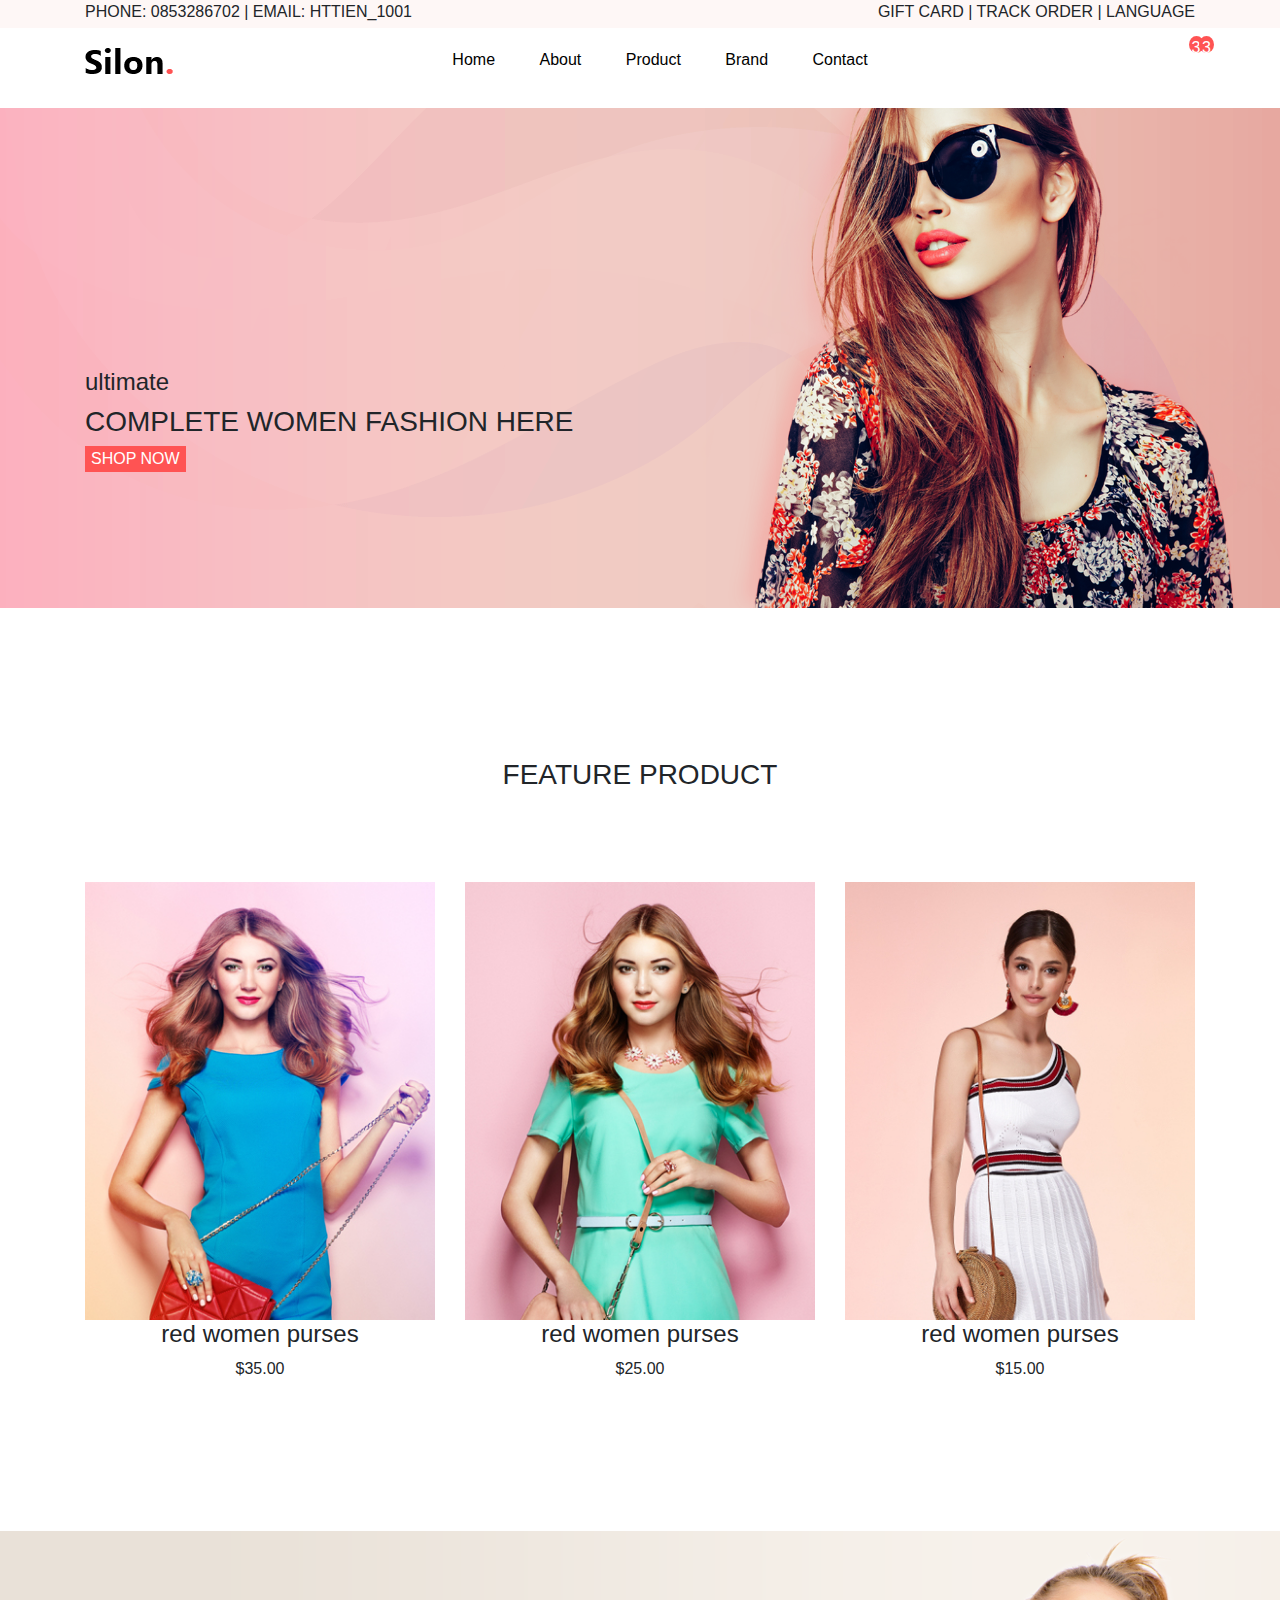
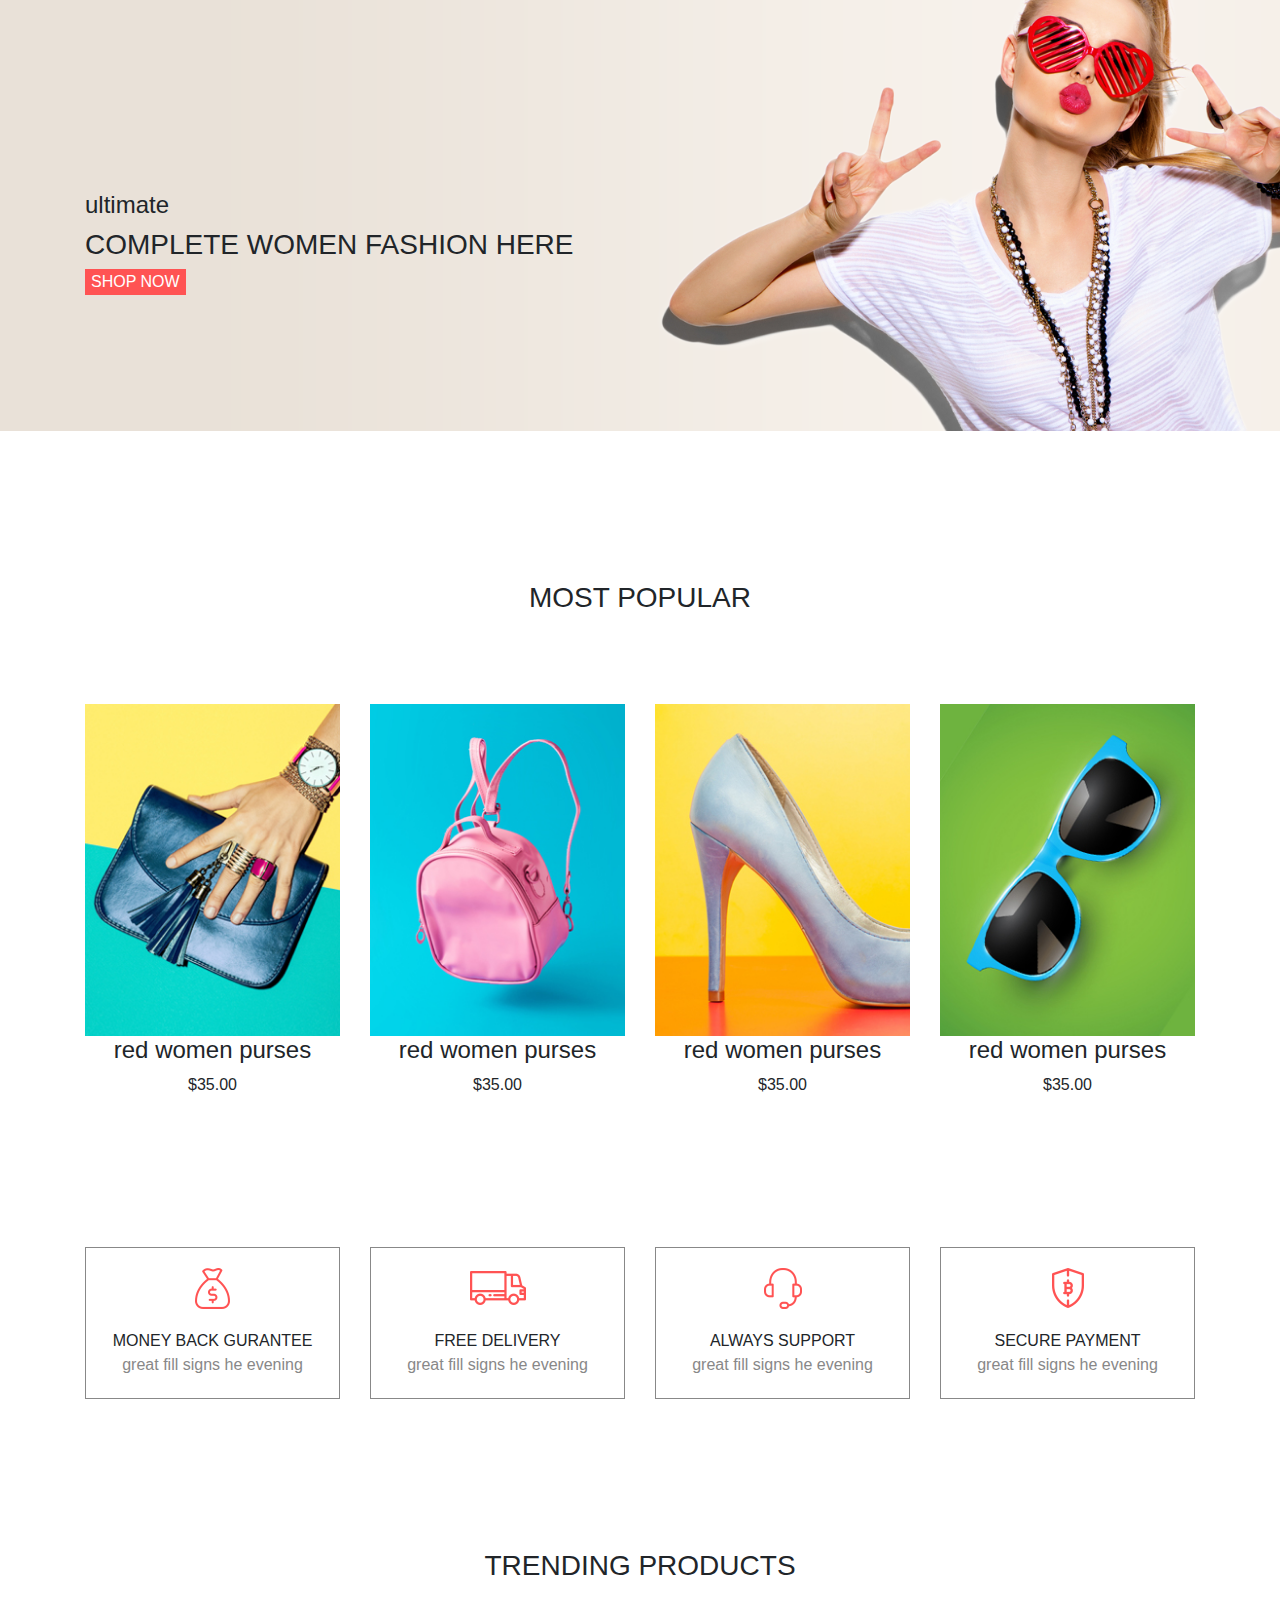
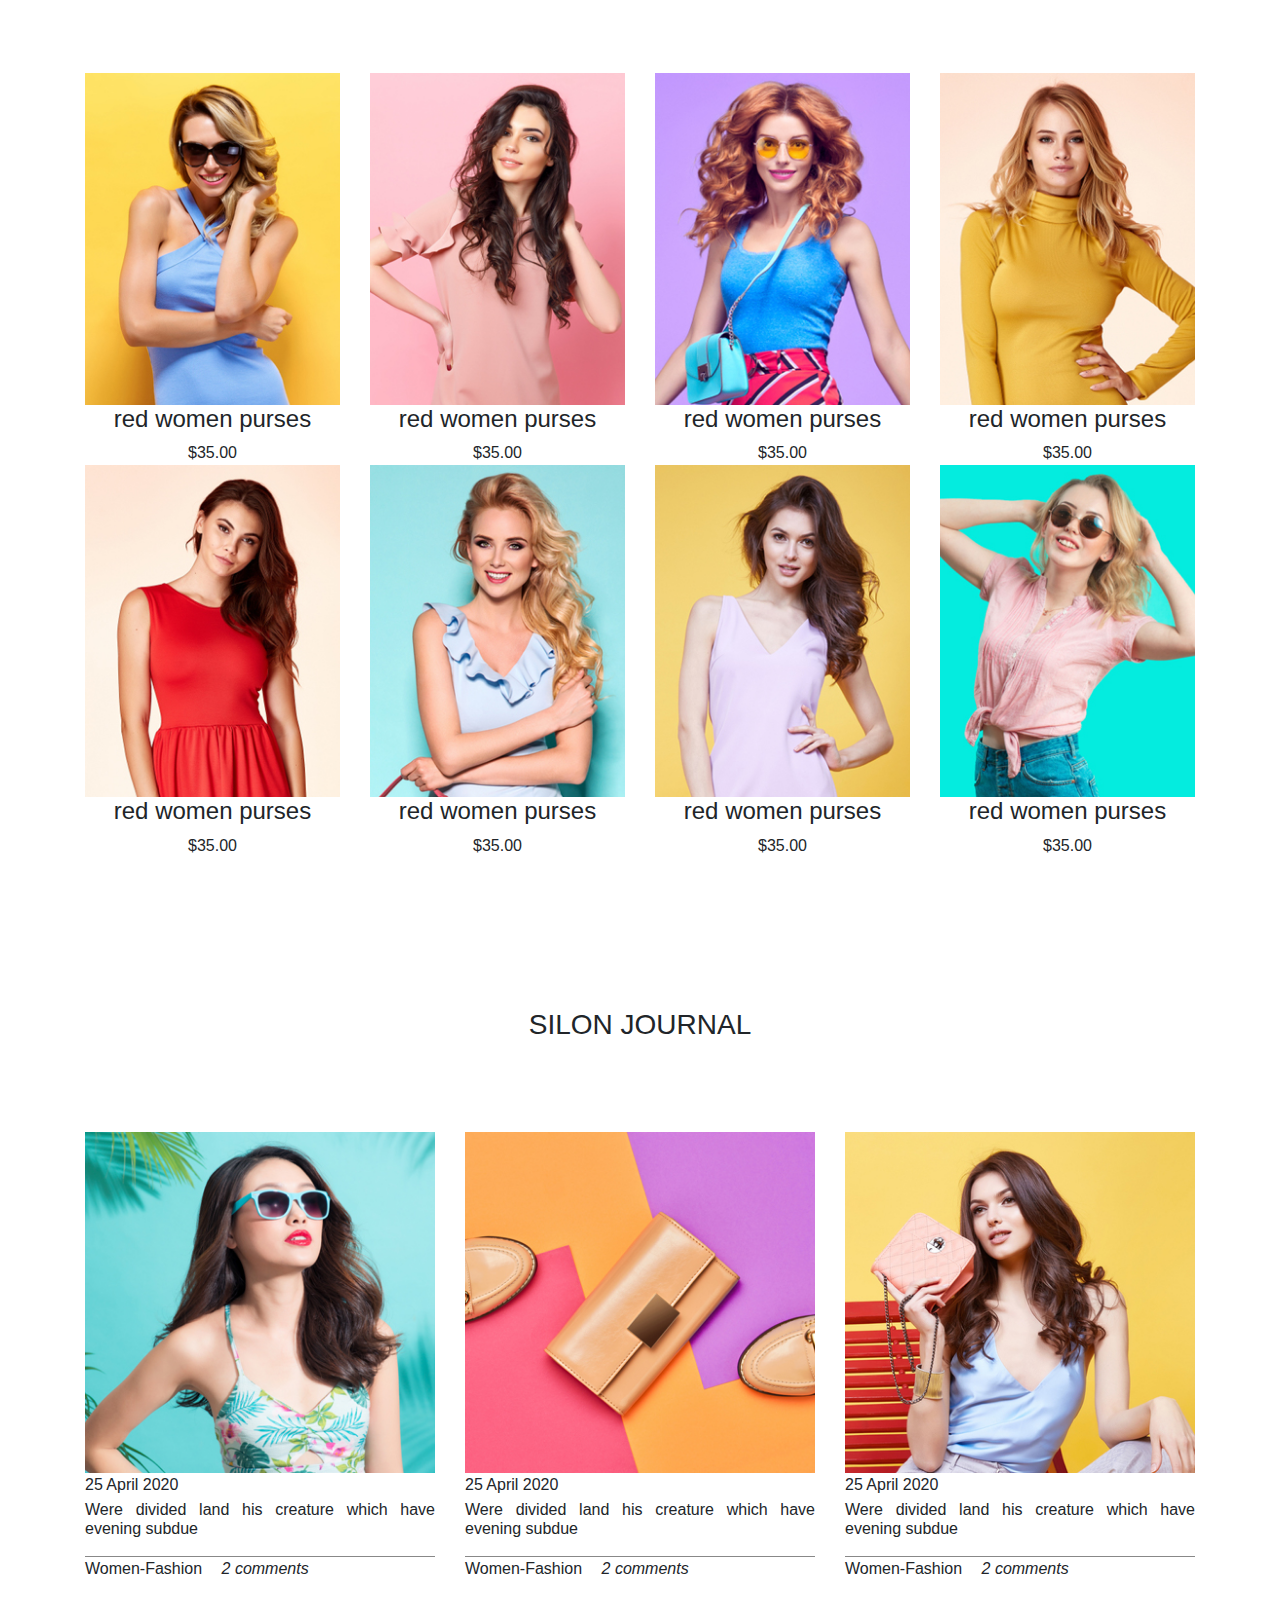
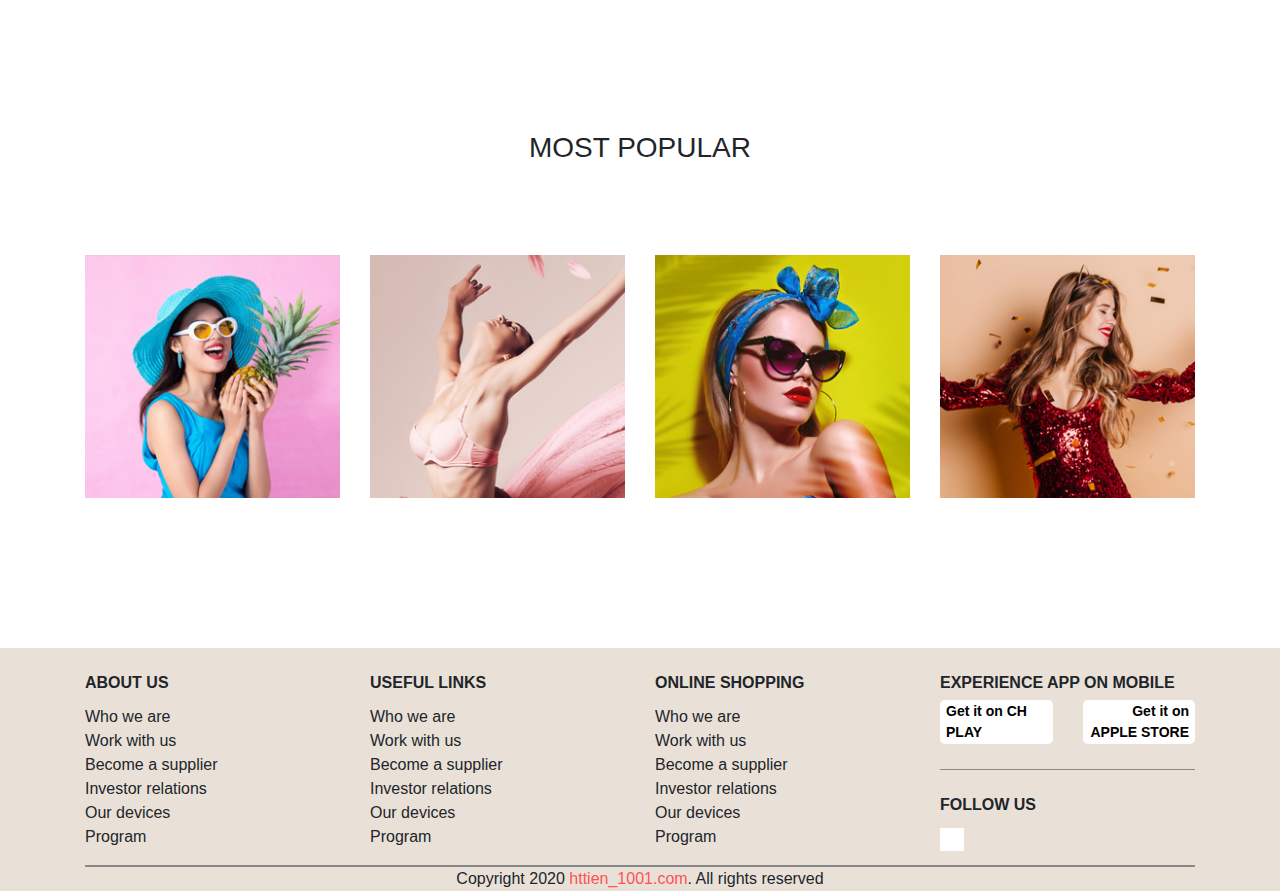
==== test.html @ 5a992fa8 "upload tạm, vì không còn thời gian css thêm" ====
<!doctype html>
<html lang="en">
<head>
<meta charset="utf-8">
<meta name="viewport" content="width=device-width, initial-scale=1, shrink-to-fit=no">
<link rel="stylesheet" href="https://maxcdn.bootstrapcdn.com/bootstrap/4.0.0/css/bootstrap.min.css" integrity="sha384-Gn5384xqQ1aoWXA+058RXPxPg6fy4IWvTNh0E263XmFcJlSAwiGgFAW/dAiS6JXm" crossorigin="anonymous">
<title>web-brief</title>

<link rel="stylesheet" href="../themify-icons/themify-icons.css">
<link rel="stylesheet" href="css/custom.css">
</head>
<body>
    <div class="header">
        <div class="container ">
            <div class="row">
                <div class="col-md-6 ">
                    <div class="">
                        <span>
                            Phone: 0853286702 </span>|
                            <span>
                            Email: httien_1001
                        </span>
                    </div>
                </div>
                <div class="col-md-6">
                    <div class="text-right">
                        <span> GIFT Card </span>|
                        <span>Track order |</span>
                        <Span onclick="lang()" id="change_lang">LANGuage <span class="ti-angle-down" id="change_lang">
                            <div class="d-block sub-lang">
                                <ul class="hidden">
                                    <li>Tiếng Việt</li>
                                    <li>English</li>
                                </ul>
                            </div>
                        </span>
                        </Span>
                    </div>
                </div>
            </div>
        </div>
    </div>
    <!-- header-ok -->
    <div class="header-nav">
        <div class="container">
            <div class="row">
                <div class="col-md-3">
                    <div class="cus-header-nav-logo">
                        <a href="">
                            <img src="images/thembs4_03.png" alt="">
                        </a>
                    </div>
                </div>
                <div class="col-md-6">
                    <div class="cus-nav text-center">
                        <ul class="">
                            <li><a href="">Home</a></li>
                            <li><a href="">About</a></li>
                            <li><a href="">Product</a></li>
                            <li><a href="">Brand</a></li>
                            <li><a href="">Contact</a></li>
                        </ul>
                    </div>
                </div>
                <div class="col-md-3">
                    <div class="icon text-right">
                        <a href="" class="ti-search"></a>
                        <a href="" class="ti-shopping-cart">
                         <span class="icon-number">3</span>
                        </a>
                        <a href="" class="ti-heart">
                         <span class="icon-number">3</span>
                        </a>
                     </div>
                </div>
            </div>
        </div>
    </div>
    <!-- header-nav-ok -->
    <div class="first-banner">
        <div class="container">
            <div class="row">
                <div class="col-md-6">
                    <div class="text-left cus-first-banner">
                        <div class="cus-first-banner-text">
                            <h4 class="text-left">ultimate</h4>
                            <h3 class="">Complete Women Fashion Here</h3>
                            <button class="cus-btn">SHOP NOW</button>    
                        </div>
                    </div>
                </div>
                <div class="col-md-6">
                    <div class="banner-photo ">
                        <img src="images/ban-1.png" alt=""  class="cus-banner-photo">
                    </div>
                </div>
            </div>
        </div>
    </div>
    <!-- first-banner-tạm-ok -->
    <div class="first-product">
        <div class="container">
            <div class="product-title text-center">
                    <h3>Feature Product</h3>
            </div>
            <div class="product-item-container">
                <div class="row">
                    <div class="col-md-4">
                        <div class="demo-fly">
                            <img src="images/featured_product/1.jpg" alt="" class="img-fluid">
                            <div class="fly">
                                <div class="fly-text">
                                    <span class=""> <i class="far fa-eye rounded-circle"></i></span>
                                    <span class=""><i class="far fa-heart rounded-circle"></i></span>
                                    <span class="">  <i class="fas fa-shopping-cart rounded-circle"></i></span>
                                </div>
                            </div>
                        </div>
                        <div class="item-text">
                            <div class="text-center">
                                <h4 class="">red women purses</h4>
                                <div class="product-star"> 
                                    <div class="text-center">
                                     <i class="fas fa-star"></i>
                                     <i class="fas fa-star"></i>
                                     <i class="fas fa-star"></i>
                                     <i class="fas fa-star"></i>
                                     <i class="fas fa-star"></i>
                                    </div>
                                 </div>
                                 <div class="product-price" id="price_01">$35.00</div>
                            </div>
                        </div>
                    </div>
                    <!-- product-item -->
                    <div class="col-md-4">
                        <div class="demo-fly">
                            <img src="images/featured_product/2.jpg" alt="" class="img-fluid">
                            <div class="fly">
                                <div class="fly-text">
                                    <span class=""> <i class="far fa-eye rounded-circle"></i></span>
                                    <span class=""><i class="far fa-heart rounded-circle"></i></span>
                                    <span class="">  <i class="fas fa-shopping-cart rounded-circle"></i></span>
                                </div>
                            </div>
                        </div>
                        <div class="item-text">
                            <div class="text-center">
                                <h4 class="">red women purses</h4>
                                <div class="product-star"> 
                                    <div class="text-center">
                                     <i class="fas fa-star"></i>
                                     <i class="fas fa-star"></i>
                                     <i class="fas fa-star"></i>
                                     <i class="fas fa-star"></i>
                                     <i class="fas fa-star"></i>
                                    </div>
                                 </div>
                                 <div class="product-price" id="price_01">$25.00</div>
                            </div>
                        </div>
                    </div>
                    <!-- product-item -->
                    <div class="col-md-4">
                        <div class="demo-fly">
                            <img src="images/featured_product/3.jpg" alt="" class="img-fluid">
                            <div class="fly">
                                <div class="fly-text">
                                    <span class=""> <i class="far fa-eye rounded-circle"></i></span>
                                    <span class=""><i class="far fa-heart rounded-circle"></i></span>
                                    <span class="">  <i class="fas fa-shopping-cart rounded-circle"></i></span>
                                </div>
                            </div>
                        </div>
                        <div class="item-text">
                            <div class="text-center">
                                <h4 class="">red women purses</h4>
                                <div class="product-star"> 
                                    <div class="text-center">
                                     <i class="fas fa-star"></i>
                                     <i class="fas fa-star"></i>
                                     <i class="fas fa-star"></i>
                                     <i class="fas fa-star"></i>
                                     <i class="fas fa-star"></i>
                                    </div>
                                 </div>
                                 <div class="product-price" id="price_01">$15.00</div>
                            </div>
                        </div>
                    </div>
                    <!-- product-item -->
                    
                    
                                      
                </div>
            </div>
        </div>
    </div>
    <!-- first-product-ok -->
    <div class="second-banner">
        <div class="container">
            <div class="row">
                <div class="col-md-6">
                    <div class="text-left cus-first-banner">
                        <div class="cus-first-banner-text">
                            <h4 class="text-left">ultimate</h4>
                            <h3 class="">Complete Women Fashion Here</h3>
                            <button class="cus-btn">SHOP NOW</button>    
                        </div>
                    </div>
                </div>
                <div class="col-md-6">
                    <div class="banner-photo ">
                        <img src="images/ban-2.png" alt=""  class="cus-banner-photo">
                    </div>
                </div>
            </div>
        </div>
    </div>
    <!-- second-banner-tạm-ok -->
    <div class="second-product">
        <div class="container">
            <div class="product-title text-center">
                <h3>Most popular</h3>
            </div>
            <div class="product-item-container">
                <div class="row ">
                    <div class="col-md-3">
                        <img src="images/featured_product/4.jpg" alt="" class="img-fluid">
                        <div class="text-center">
                            <h4>red women purses</h4>
                            <div class="product-star"> 
                               <div class="text-center">
                                <i class="fas fa-star"></i>
                                <i class="fas fa-star"></i>
                                <i class="fas fa-star"></i>
                                <i class="fas fa-star"></i>
                                <i class="fas fa-star"></i>
                               </div>
                            </div>
                            <div class="product-price" id="price_01">$35.00</div>
                        </div>
                    </div>
                    <!-- product-item --> 
                    <div class="col-md-3">
                        <img src="images/featured_product/5.jpg" alt="" class="img-fluid">
                        <div class="text-center">
                            <h4>red women purses</h4>
                            <div class="product-star"> 
                               <div class="text-center">
                                <i class="fas fa-star"></i>
                                <i class="fas fa-star"></i>
                                <i class="fas fa-star"></i>
                                <i class="fas fa-star"></i>
                                <i class="fas fa-star"></i>
                               </div>
                            </div>
                            <div class="product-price" id="price_01">$35.00</div>
                        </div>
                    </div>
                    <!-- product-item --> 
                    <div class="col-md-3">
                        <img src="images/featured_product/6.jpg" alt="" class="img-fluid">
                        <div class="text-center">
                            <h4>red women purses</h4>
                            <div class="product-star"> 
                               <div class="text-center">
                                <i class="fas fa-star"></i>
                                <i class="fas fa-star"></i>
                                <i class="fas fa-star"></i>
                                <i class="fas fa-star"></i>
                                <i class="fas fa-star"></i>
                               </div>
                            </div>
                            <div class="product-price" id="price_01">$35.00</div>
                        </div>
                    </div>
                    <!-- product-item --> 
                    <div class="col-md-3">
                        <img src="images/featured_product/7.jpg" alt="" class="img-fluid">
                        <div class="text-center">
                            <h4>red women purses</h4>
                            <div class="product-star"> 
                               <div class="text-center">
                                <i class="fas fa-star"></i>
                                <i class="fas fa-star"></i>
                                <i class="fas fa-star"></i>
                                <i class="fas fa-star"></i>
                                <i class="fas fa-star"></i>
                               </div>
                            </div>
                            <div class="product-price" id="price_01">$35.00</div>
                        </div>
                    </div>
                    <!-- product-item --> 
                </div>
            </div>
        </div>    
    </div>
    <!-- second-product-ok -->
    <!-- chỗ này có hai dấu chấm -->
    <div class="product-icon">
        <div class="container">
            <div class="row">
                <div class="col-xs-12 col-sm-6 col-md-3">
                    <div class="product-icon-item  ">
                        <div class="product-icon-item-photo text-center">
                            <img src="images/icons/1.png" alt="" >
                        </div>
                        <div class="product-icon-item-text text-center">
                            <span>Money back gurantee</span>
                            <p>great fill signs he evening</p>
                        </div>
                    </div>
                </div>
                <!-- -item -->
                <div class="col-xs-12 col-sm-6 col-md-3">
                    <div class="product-icon-item  ">
                        <div class="product-icon-item-photo text-center">
                            <img src="images/icons/2.png" alt="" >
                        </div>
                        <div class="product-icon-item-text text-center">
                            <span>Free delivery</span>
                            <p>great fill signs he evening</p>
                        </div>
                    </div>
                </div>
                <!-- -item -->
                <div class="col-xs-12 col-sm-6 col-md-3">
                    <div class="product-icon-item  ">
                        <div class="product-icon-item-photo text-center">
                            <img src="images/icons/3.png" alt="" >
                        </div>
                        <div class="product-icon-item-text text-center">
                            <span>Always support</span>
                            <p>great fill signs he evening</p>
                        </div>
                    </div>
                </div>
                <!-- -item -->
                <div class="col-xs-12 col-sm-6 col-md-3">
                    <div class="product-icon-item  ">
                        <div class="product-icon-item-photo text-center">
                            <img src="images/icons/4.png" alt="" >
                        </div>
                        <div class="product-icon-item-text text-center">
                            <span>Secure payment</span>
                            <p>great fill signs he evening</p>
                        </div>
                    </div>
                </div>
                <!-- -item -->
            </div>
        </div>
    </div>
    <!-- product-icon -->
    <div class="third-product">
        <div class="container">
            <div class="product-title text-center">
                <h3>Trending proDucTs</h3>
            </div>
            <div class="product-item-container">
                <div class="row ">
                    <div class="col-md-3">
                        <img src="images/featured_product/8.jpg" alt="" class="img-fluid">
                        <div class="text-center">
                            <h4>red women purses</h4>
                            <div class="product-star"> 
                               <div class="text-center">
                                <i class="fas fa-star"></i>
                                <i class="fas fa-star"></i>
                                <i class="fas fa-star"></i>
                                <i class="fas fa-star"></i>
                                <i class="fas fa-star"></i>
                               </div>
                            </div>
                            <div class="product-price" id="price_01">$35.00</div>
                        </div>
                    </div>
                    <!-- product-item --> 
                    <div class="col-md-3">
                        <img src="images/featured_product/9.jpg" alt="" class="img-fluid">
                        <div class="text-center">
                            <h4>red women purses</h4>
                            <div class="product-star"> 
                               <div class="text-center">
                                <i class="fas fa-star"></i>
                                <i class="fas fa-star"></i>
                                <i class="fas fa-star"></i>
                                <i class="fas fa-star"></i>
                                <i class="fas fa-star"></i>
                               </div>
                            </div>
                            <div class="product-price" id="price_01">$35.00</div>
                        </div>
                    </div>
                    <!-- product-item --> 
                    <div class="col-md-3">
                        <img src="images/featured_product/10.jpg" alt="" class="img-fluid">
                        <div class="text-center">
                            <h4>red women purses</h4>
                            <div class="product-star"> 
                               <div class="text-center">
                                <i class="fas fa-star"></i>
                                <i class="fas fa-star"></i>
                                <i class="fas fa-star"></i>
                                <i class="fas fa-star"></i>
                                <i class="fas fa-star"></i>
                               </div>
                            </div>
                            <div class="product-price" id="price_01">$35.00</div>
                        </div>
                    </div>
                    <!-- product-item --> 
                    <div class="col-md-3">
                        <img src="images/featured_product/11.jpg" alt="" class="img-fluid">
                        <div class="text-center">
                            <h4>red women purses</h4>
                            <div class="product-star"> 
                               <div class="text-center">
                                <i class="fas fa-star"></i>
                                <i class="fas fa-star"></i>
                                <i class="fas fa-star"></i>
                                <i class="fas fa-star"></i>
                                <i class="fas fa-star"></i>
                               </div>
                            </div>
                            <div class="product-price" id="price_01">$35.00</div>
                        </div>
                    </div>
                    <!-- product-item --> 
                    <div class="col-md-3">
                        <img src="images/featured_product/12.jpg" alt="" class="img-fluid">
                        <div class="text-center">
                            <h4>red women purses</h4>
                            <div class="product-star"> 
                               <div class="text-center">
                                <i class="fas fa-star"></i>
                                <i class="fas fa-star"></i>
                                <i class="fas fa-star"></i>
                                <i class="fas fa-star"></i>
                                <i class="fas fa-star"></i>
                               </div>
                            </div>
                            <div class="product-price" id="price_01">$35.00</div>
                        </div>
                    </div>
                    <!-- product-item --> 
                    <div class="col-md-3">
                        <img src="images/featured_product/13.jpg" alt="" class="img-fluid">
                        <div class="text-center">
                            <h4>red women purses</h4>
                            <div class="product-star"> 
                               <div class="text-center">
                                <i class="fas fa-star"></i>
                                <i class="fas fa-star"></i>
                                <i class="fas fa-star"></i>
                                <i class="fas fa-star"></i>
                                <i class="fas fa-star"></i>
                               </div>
                            </div>
                            <div class="product-price" id="price_01">$35.00</div>
                        </div>
                    </div>
                    <!-- product-item --> 
                    <div class="col-md-3">
                        <img src="images/featured_product/14.jpg" alt="" class="img-fluid">
                        <div class="text-center">
                            <h4>red women purses</h4>
                            <div class="product-star"> 
                               <div class="text-center">
                                <i class="fas fa-star"></i>
                                <i class="fas fa-star"></i>
                                <i class="fas fa-star"></i>
                                <i class="fas fa-star"></i>
                                <i class="fas fa-star"></i>
                               </div>
                            </div>
                            <div class="product-price" id="price_01">$35.00</div>
                        </div>
                    </div>
                    <!-- product-item --> 
                    <div class="col-md-3">
                        <img src="images/featured_product/15.jpg" alt="" class="img-fluid">
                        <div class="text-center">
                            <h4>red women purses</h4>
                            <div class="product-star"> 
                               <div class="text-center">
                                <i class="fas fa-star"></i>
                                <i class="fas fa-star"></i>
                                <i class="fas fa-star"></i>
                                <i class="fas fa-star"></i>
                                <i class="fas fa-star"></i>
                               </div>
                            </div>
                            <div class="product-price" id="price_01">$35.00</div>
                        </div>
                    </div>
                    <!-- product-item --> 
                </div>
            </div>
        </div>    
    </div>
    <!-- third-product-ok -->
    <div class="fouth-product">
        <div class="container">
            <div class="product-title text-center">
                    <h3>silon journal</h3>
            </div>
            <div class="product-item-container">
                <div class="row">
                    <div class="col-md-4">
                        <img src="images/blog/1.jpg" alt="" class="img-fluid">
                        <div class="silon-journal-text text-left">
                            <div class="text-time">
                                <span class="ti-time" id="time_01"> 25 April 2020</span>
                            </div>
                            <h4>Were divided land his creature which have evening subdue</h4>
                        </div>
                        <div class="silon-journal-cmt">
                            <span class="ti-tag">Women-Fashion</span>
                            <i class="far fa-comment-alt" id="cmt_01"> 2 comments</i>
                        </div>
                    </div>
                    <!-- product-item -->
                    <div class="col-md-4">
                        <img src="images/blog/2.jpg" alt="" class="img-fluid">
                        <div class="silon-journal-text text-left">
                            <div class="text-time">
                                <span class="ti-time" id="time_01"> 25 April 2020</span>
                            </div>
                            <h4>Were divided land his creature which have evening subdue</h4>
                        </div>
                        <div class="silon-journal-cmt">
                            <span class="ti-tag">Women-Fashion</span>
                            <i class="far fa-comment-alt" id="cmt_01"> 2 comments</i>
                        </div>
                    </div>
                    <!-- product-item -->
                    <div class="col-md-4">
                        <img src="images/blog/3.jpg" alt="" class="img-fluid">
                        <div class="silon-journal-text text-left">
                            <div class="text-time">
                                <span class="ti-time" id="time_01"> 25 April 2020</span>
                            </div>
                            <h4>Were divided land his creature which have evening subdue</h4>
                        </div>
                        <div class="silon-journal-cmt">
                            <span class="ti-tag">Women-Fashion</span>
                            <i class="far fa-comment-alt" id="cmt_01"> 2 comments</i>
                        </div>
                    </div>
                    <!-- product-item -->
                                      
                </div>
            </div>
        </div>
    </div>
    <!-- fouth-product-ok -->
    <div class="fifth-product">
        <div class="container"> 
            <div class="product-title text-center">
                <h3>Most popular</h3>
            </div>
            <div class="fifth-product-container">
                <div class="row">
                    
                    <div class="col-md-3">
                        <div class="fifth-demo-fly">
                            <img src="images/instagram/1.jpg" alt="" class="img-fluid">
                            <div class="fifth-fly">
                                <div class=" fly-text-fifth">
                                    <span class="ti-instagram"></span>
                                </div>
                            </div>
                        </div>
                    </div>
        
                    <!-- item -->
                    <div class="col-xs-3 col-sm-3 col-md-3 col-lg-3">
                        <div class="fifth-demo-fly">
                            <img src="images/instagram/2.jpg" alt="" class="img-fluid">
                            <div class="fifth-fly">
                                <div class=" fly-text-fifth">
                                    <span class="ti-instagram"></span>
                                </div>
                            </div>
                        </div>
                    </div>
                    <!-- item -->
                    <div class="col-xs-3 col-sm-3 col-md-3 col-lg-3">
                        <div class="fifth-demo-fly">
                            <img src="images/instagram/3.jpg" alt="" class="img-fluid">
                            <div class="fifth-fly">
                                <div class=" fly-text-fifth">
                                    <span class="ti-instagram"></span>
                                </div>
                            </div>
                        </div>
                    </div>
                    <!-- item -->
                    <div class="col-xs-3 col-sm-3 col-md-3 col-lg-3">
                        <div class="fifth-demo-fly">
                            <img src="images/instagram/4.jpg" alt="" class="img-fluid">
                            <div class="fifth-fly">
                                <div class=" fly-text-fifth">
                                    <span class="ti-instagram"></span>
                                </div>
                            </div>
                        </div>
                    </div>
                    <!-- item -->
                </div>
            </div>
        </div>
    </div>
    <div class="footer">
        <div class="container">
            <div class="row">
                
                <div class="col-xs-3 col-sm-3 col-md-3 col-lg-3">
                    <div class="footer-item d-block">
                        <h3>About us</h3>
                        <ul>
                            <li>Who we are</li>
                            <li>Work with us</li>
                            <li>Become a supplier</li>
                            <li>Investor relations</li>
                            <li>Our devices</li>
                            <li>Program</li>
                        </ul>
                    </div>
                </div>
                <!-- item -->
                <div class="col-xs-3 col-sm-3 col-md-3 col-lg-3">
                    <div class="footer-item d-block">
                        <h3>Useful links</h3>
                        <ul>
                            <li>Who we are</li>
                            <li>Work with us</li>
                            <li>Become a supplier</li>
                            <li>Investor relations</li>
                            <li>Our devices</li>
                            <li>Program</li>
                        </ul>
                    </div>
                </div>
                <!-- item -->
                <div class="col-xs-3 col-sm-3 col-md-3 col-lg-3">
                    <div class="footer-item d-block">
                        <h3>Online shopping</h3>
                        <ul>
                            <li>Who we are</li>
                            <li>Work with us</li>
                            <li>Become a supplier</li>
                            <li>Investor relations</li>
                            <li>Our devices</li>
                            <li>Program</li>
                        </ul>
                    </div>
                </div>
                <!-- item -->
                
                <div class="col-xs-3 col-sm-3 col-md-3 col-lg-3">
                    <div class=" footer-app-mobile">
                        <h3>Experience app on mobile</h3>
                        <div class="footer-app-container row">
                            <div class="col-md-6 footer-app-mobile-1 text-left">
                                <button class="footer-btn">
                                    <span class=" ti-android "> Get it on CH PLAY</span>
                                </button>
                            </div>
                        
                            <div class="col-md-6 footer-app-mobile-2 ">
                                <button class="footer-btn text-right">
                                    <span class="ti-apple text-left">Get it on APPLE STORE</span>
                                </button>
                            </div>
                        </div>
                        
                        
                    </div>
                    <div class="footer-item footer-follow">
                        <h3>Follow us</h3>
                        <div class="social_media"> 
                            <i class="ti-facebook"></i>
                            <i class="ti-twitter-alt"></i>
                            <i class="ti-pinterest"></i>
                            <i class="ti-instagram"></i>

                        </div>
                    </div>
                </div>
                <!-- item -->
                
            </div>
        </div>
    </div>
    <!-- footer-ok -->
    <div class="copyright">
       <div class="container">
        <div class="line-cpr"></div>
        <div class="text-center">
            Copyright 2020 <span>httien_1001.com</span>. All rights reserved
        </div>

       </div>
    </div>
    <!-- copyright -->
<!-- JS FILES-->
<script src="https://code.jquery.com/jquery-3.2.1.slim.min.js" integrity="sha384-KJ3o2DKtIkvYIK3UENzmM7KCkRr/rE9/Qpg6aAZGJwFDMVNA/GpGFF93hXpG5KkN" crossorigin="anonymous"></script>
 <script src="https://cdnjs.cloudflare.com/ajax/libs/popper.js/1.12.9/umd/popper.min.js" integrity="sha384-ApNbgh9B+Y1QKtv3Rn7W3mgPxhU9K/ScQsAP7hUibX39j7fakFPskvXusvfa0b4Q" crossorigin="anonymous"></script>
 <script src="https://maxcdn.bootstrapcdn.com/bootstrap/4.0.0/js/bootstrap.min.js" integrity="sha384-JZR6Spejh4U02d8jOt6vLEHfe/JQGiRRSQQxSfFWpi1MquVdAyjUar5+76PVCmYl" crossorigin="anonymous"></script>
</body>
</html>
---- css/custom.css ----
body{
    z-index: 0;
}
.row{
    /* background-color: red; */
}
h3{
    text-transform: uppercase;
}
.cus-btn{
    border: none;
    background-color: #ff5353;
    color: #fff;
}
/* header */
.header{
    background-color: #fef7f6;
    height: 28px;
    text-transform: uppercase;
    padding-top: 0px;
    padding-bottom: 0px;
}
.header span{
}

.cus-header-right,.cus-header-left{
    padding-left: 0px;
    padding-right: 0px;
}
/* .header-nav */
.cus-header-nav-logo{
     
    margin-top: 20px;
    /* margin-right:  80px; */
}
.cus-nav ul li{
    display: inline-block;
    padding: 20px;
}
.cus-nav ul li a{
    color: #000000;
}
.icon{
    margin-top: 20px; 
    /* margin-left: 350px; */
    /* margin-right: 0px; */ 
}
.icon a{
    display: inline-block;
    margin-right: 0px;
    position: relative;
    padding: 3px;
    color: black;
}
.icon-number{
    background-color: #ff5353;
    color: white;
    text-align: center;
    border-radius: 50%;
    width: 15px;
    height: 17px;
    position: absolute;
    bottom: 12px;
    left: 10px;
}
/* first-banner */
.first-banner{
    background-image: url('../images/thembs4_02.png');
    height: 500px;
}
.cus-first-banner{
    width: 500px;
    margin-top: 260px;
}
.cus-first-banner-text{

}
.banner-photo{
    width: 100%;
}
.banner-photo img{
    height: 500px;
}
/* first-product*/
.first-product{
    margin-bottom:150px;
}
.product-title{
    margin-top: 150px;
    margin-bottom: 90px;
}
.demo-fly{
    position: relative;
    width: 100%;
}
.fly{
    position: absolute;
    overflow: hidden;
    left: 0;
    right: 0;
    width: 100%;

}
.demo-fly:hover .fly{
    bottom: 5px;
    height: 50px;
}
.demo-fly:hover img{
    opacity: 0.5;
}
.fly-text{
    text-transform: uppercase;
    color: black;
    font-size: 20px;
    position: absolute;
    overflow: hidden;
    top: 50%;
    left: 50%;
    transform: translate(-50%, -50%);
}
.fly-text span i{
    background-color: white;
    color: black;
    width: 35px;
    height: 35px;
    padding-top:7px;
    padding-left: 7px;
}
.fly-text span:hover i{
    background-color: #ff5353;
    color: white;
}
.item-text{
    position: relative;
}

.product-star i{
    color:#ff5353;
}

/* second-banner */
.second-banner{
    background-image: url('../images/thembs4_04_02.png');
    height: 500px;
}
/* product-icon */
.product-icon{
    margin-top: 150px;
}
.product-icon-item{
    border: 1px solid #888888;
    padding: 30px auto;
}
.product-icon-item .product-icon-item-photo{
    padding-top: 20px;

}
.product-icon-item-text{
    margin-top: 20px;
    padding-bottom: 5px;
}
.product-icon-item-text span{
    text-transform: uppercase;
}
.product-icon-item-text p{
    text-transform: lowercase;
    color: #888888;
}
/* third product */
/* silon journal /fouth product */
.silon-journal-text{
    border-bottom: 1px solid #888888;
}
.silon-journal-text h4{
    font-weight: normal;
    font-size: 16px;
    padding-bottom: 10px;
    text-align: justify;
}
.silon-journal-text .text-time{
    margin-bottom: 3px;
}
.silon-journal-cmt{
    margin-top: 0px;
}
.silon-journal-cmt span{
    padding-right: 15px

}
/* fifth-product// most-popular */
.fly-text-fifth{
    position: absolute;
    overflow: hidden;
    top: 50%;
    left: 50%;
    transform: translate(-50%, -50%);
}

.fifth-demo-fly{
    position: relative;
    width: 100%;
}
.fifth-fly{
    position: absolute;
    overflow: hidden;
    width: 100%;
    top: 50%;
    left: 50%;
    transform: translate(-50%, -50%);

}
.fifth-demo-fly:hover .fifth-fly{
    bottom: 5px;
    height: 50px;
}
.fifth-demo-fly:hover img{
    opacity: 0.5;
}
.fly-text-fifth{
    color: #ff5353;
    font-size: 50px;
    font-weight: bold;
    position: absolute;
    overflow: hidden;
    top: 50%;
    left: 50%;
    transform: translate(-50%, -50%);
}
.fly-text-fifth span{
    background-color: #fff;
    border-radius: 20px;
}
/* footer */
.footer{
    margin-top: 150px;
    background-color: #e9e1d8;
}
.footer .footer-item h3{
    text-align: left;
    font-size: 16px;
    padding-top: 25px;
    font-weight: bold;
    padding-bottom: 5px;
}
.footer .footer-item ul{
    padding-left: 0px;
}
.footer .footer-item ul li{
    text-decoration: none;
    list-style: none;
    padding-left: none;

}
.footer-app-mobile{
    padding-top: 25px;
    padding-bottom: 25px;
}
.footer-app-mobile h3{
    text-align: left;
    font-size: 16px;
    font-weight: bold;
    padding-bottom: 0px;
}
.footer-app-container{
    /* background-color: pink; */
}
.footer-btn{
    color: #000000;
    background-color:#fff;
    border: none;
    width: 100%;
    font-size: 14px;
    font-weight: bold;
    border-radius: 5px;
    text-align: left;
}
.footer-btn:hover{
    color: #000;
    background-color:#ff5353;
}
.footer-follow{
    border-top: 0.5px solid #888888;
}
.social_media i{
    background-color: #fff;
    width: 30px;
    height: 30px;
    padding: 3px;
}
.social_media i:hover{
    color: #fff;
    background-color: #ff5353;
} 
/* .copyright */
.copyright{
    background-color: #e9e1d8;
}
.line-cpr{
    height: 0.1px;
    border: 0.5px solid #888888;
}
.copyright span{
    color: #ff5353;
}
/* css for js */
.hidden{
    display: none;
}
.sub-lang{
    background-color: pink;
    width: 100px;
}
.sub-lang ul li{
    padding-left: 0;

}
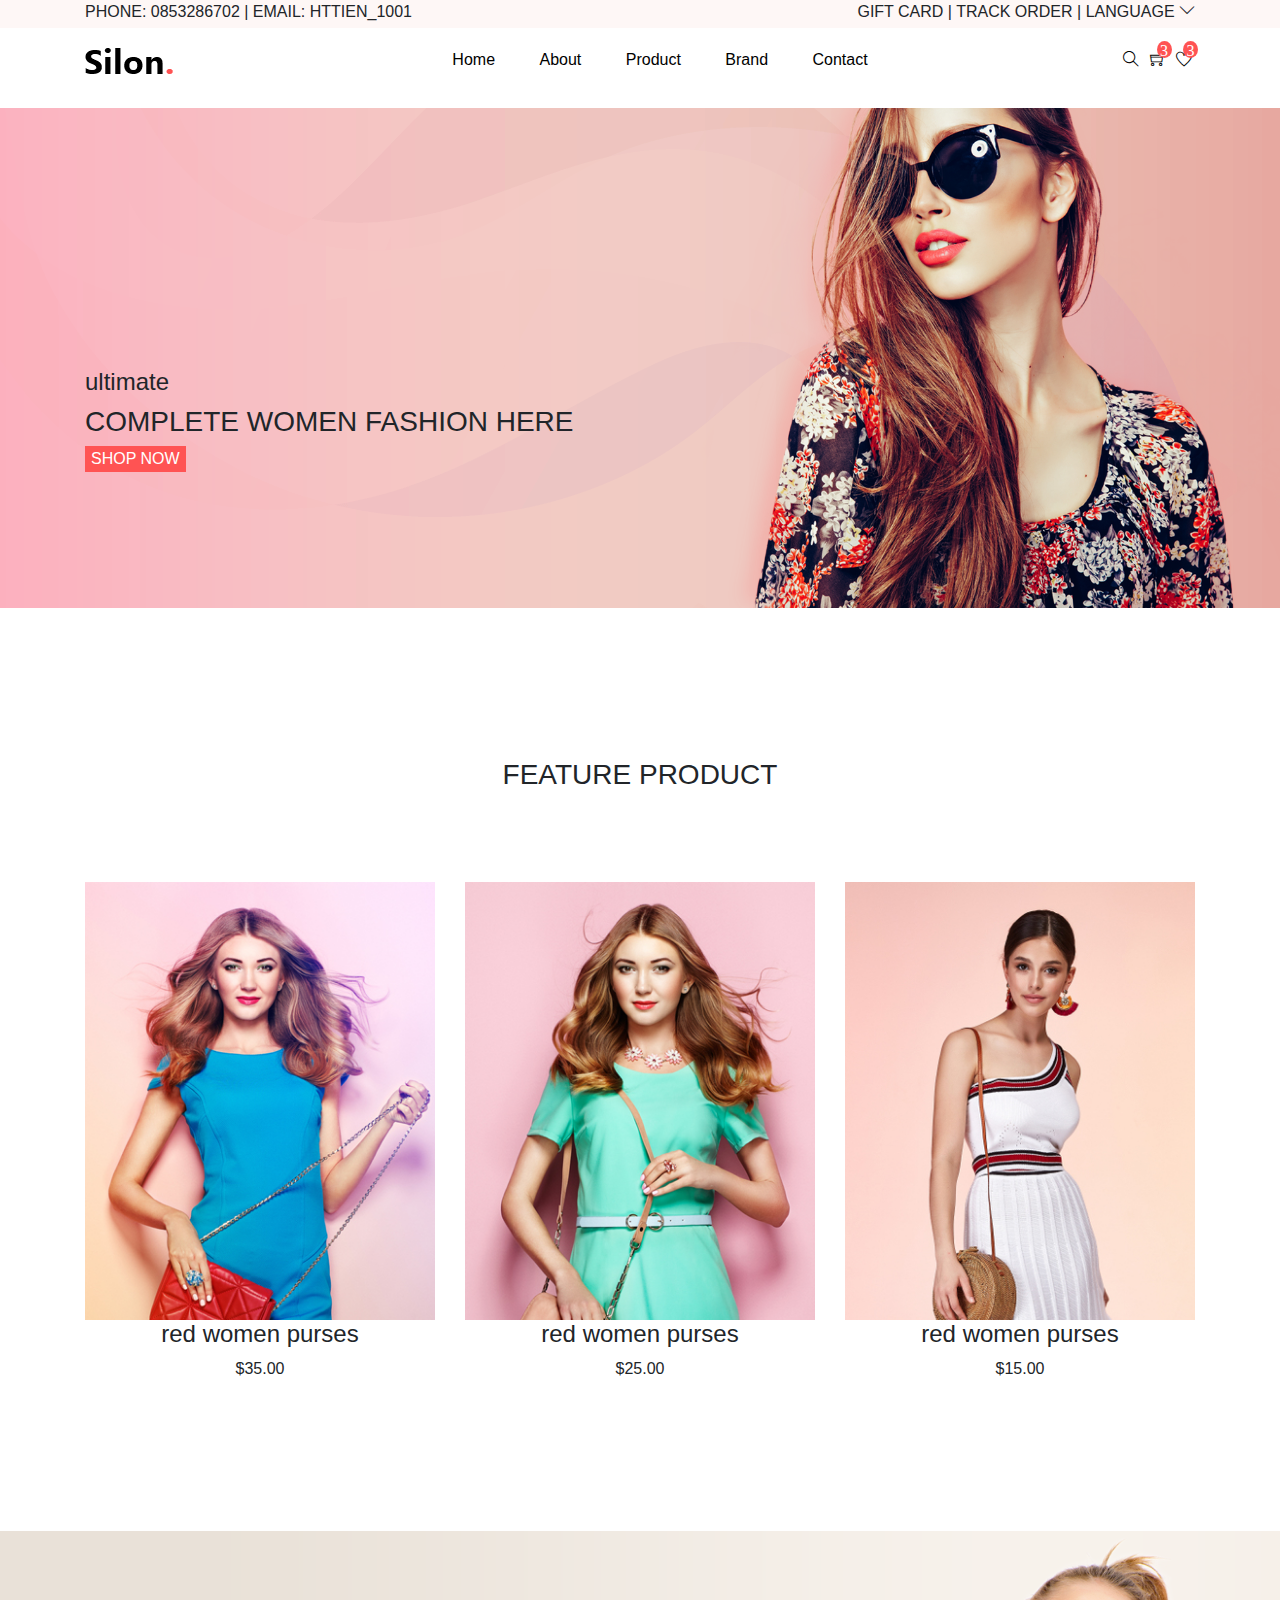
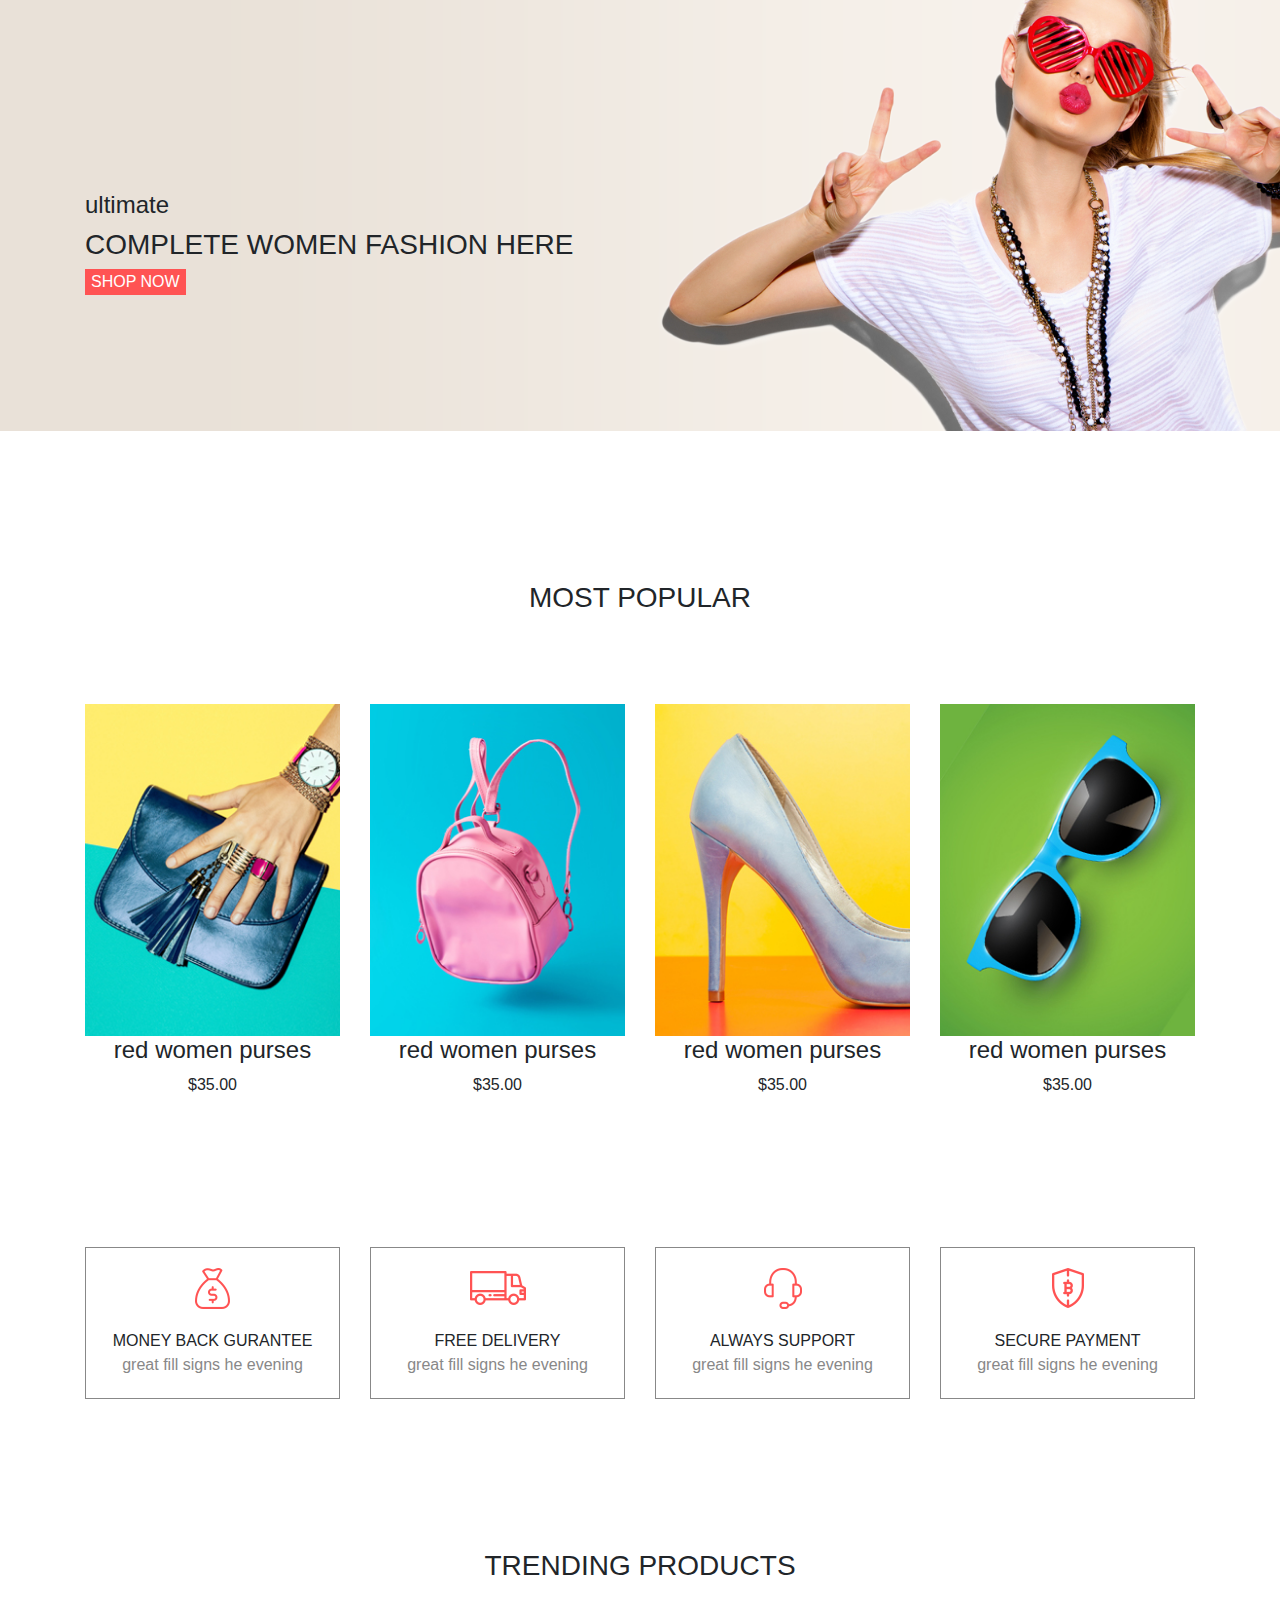
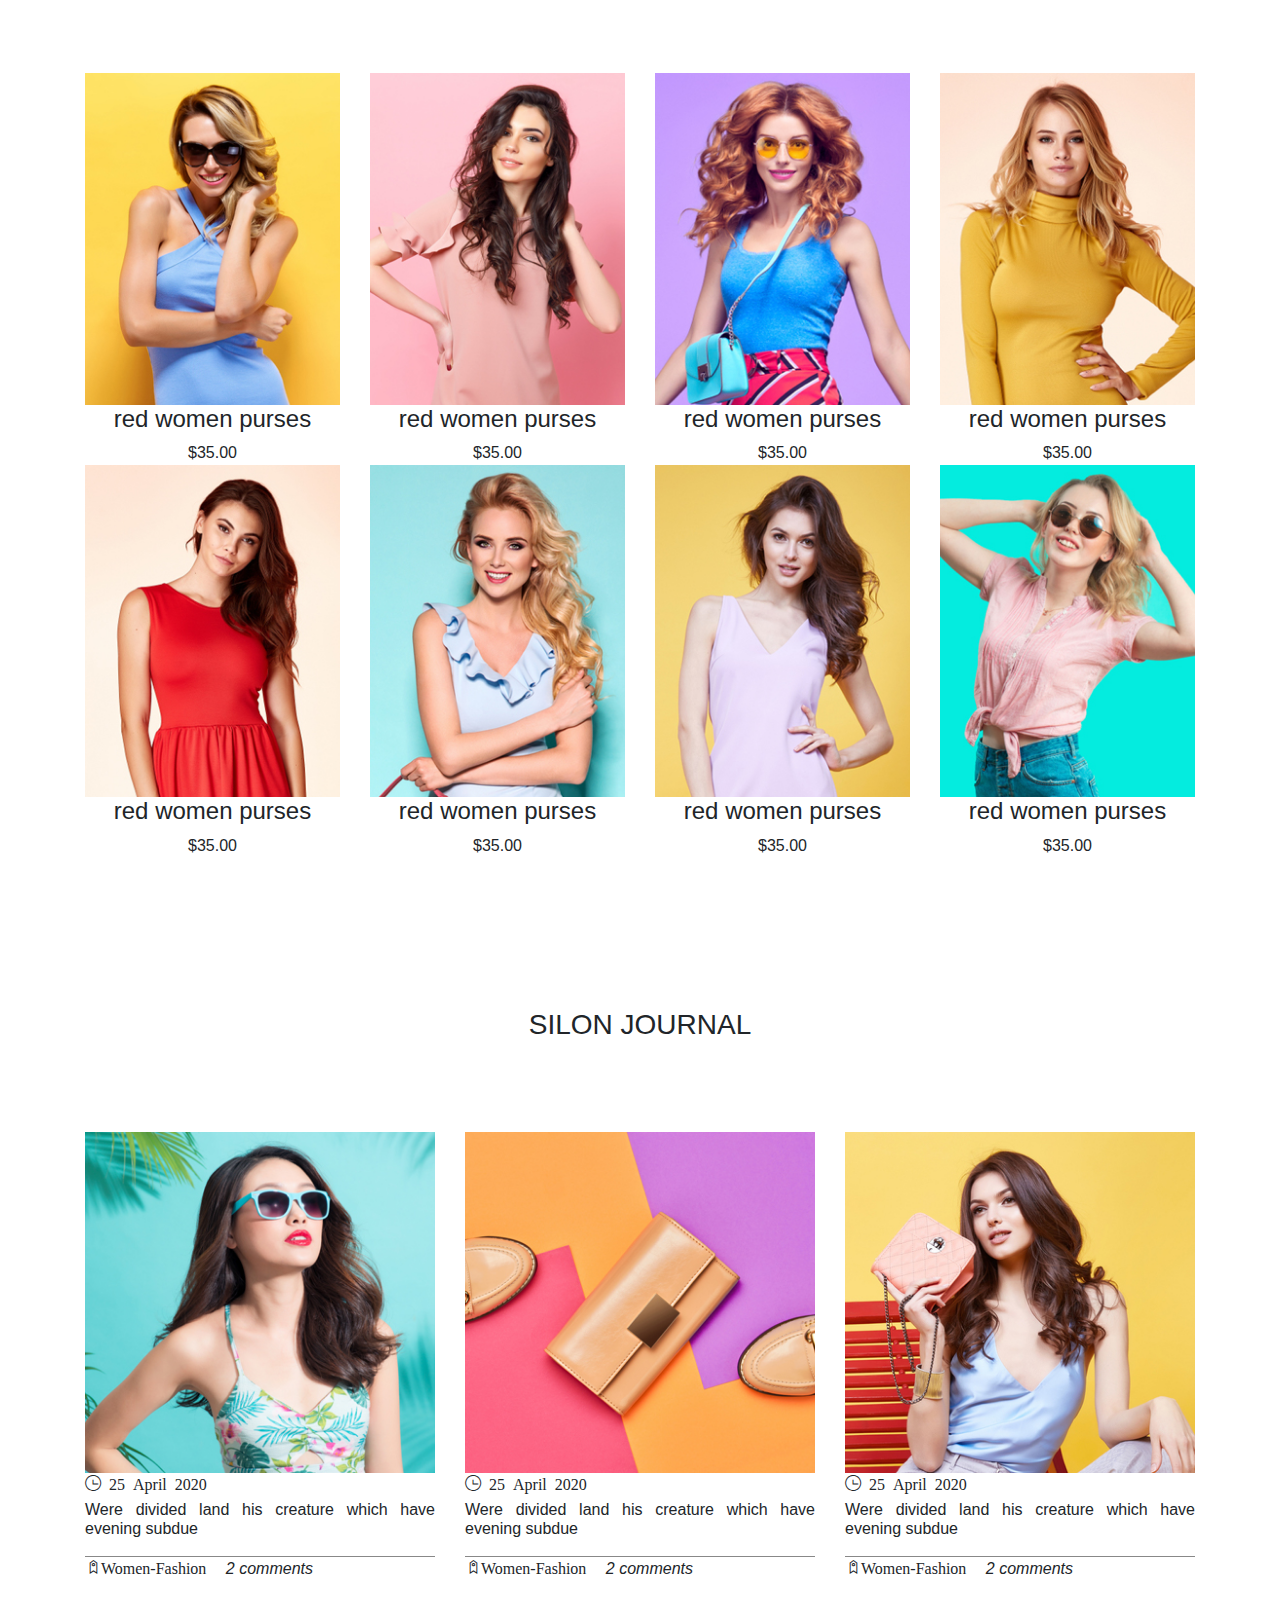
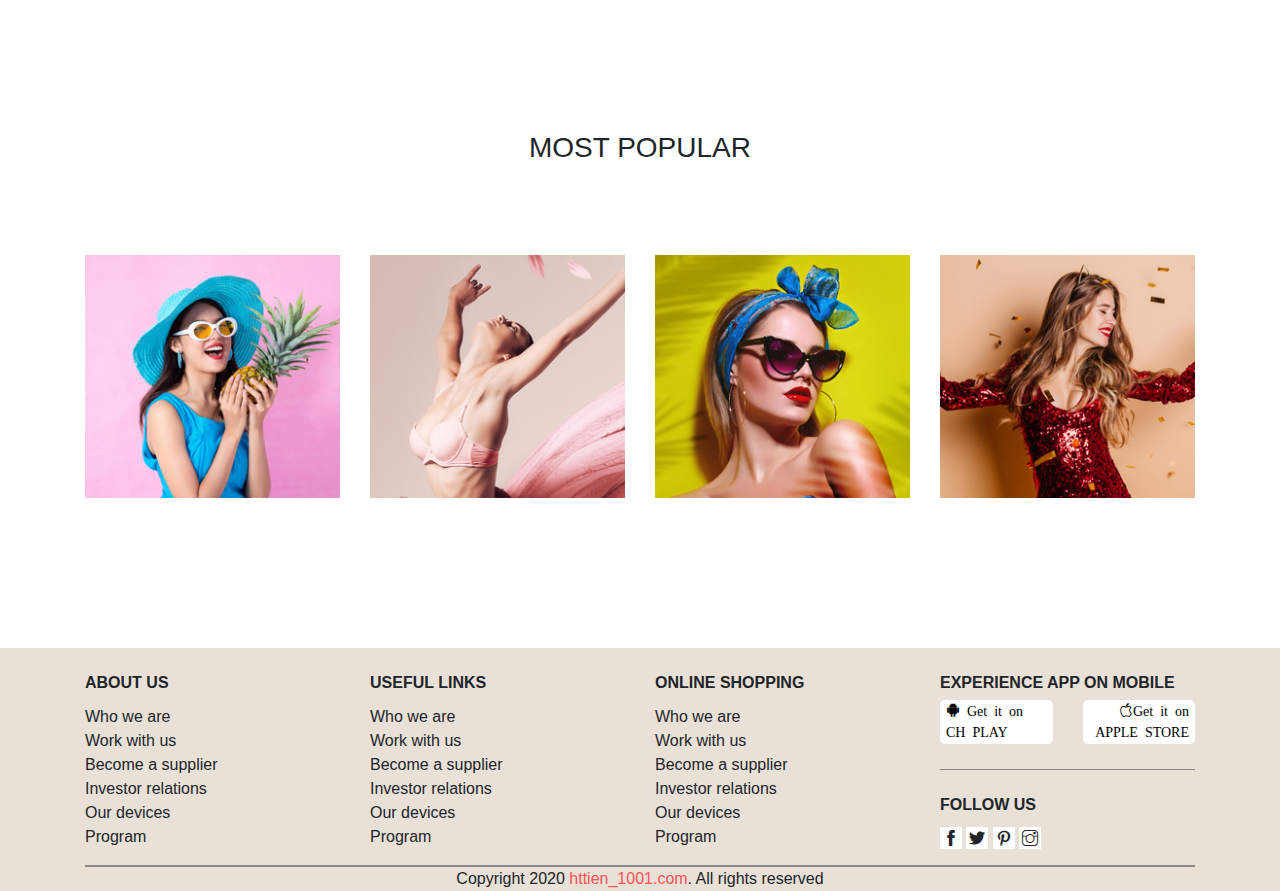
==== commit 4bd9379c: "thêm themify" ====
--- a/test.html
+++ b/test.html
@@ -6,7 +6,7 @@
 <link rel="stylesheet" href="https://maxcdn.bootstrapcdn.com/bootstrap/4.0.0/css/bootstrap.min.css" integrity="sha384-Gn5384xqQ1aoWXA+058RXPxPg6fy4IWvTNh0E263XmFcJlSAwiGgFAW/dAiS6JXm" crossorigin="anonymous">
 <title>web-brief</title>
 
-<link rel="stylesheet" href="../themify-icons/themify-icons.css">
+<link rel="stylesheet" href="themify-icons/themify-icons.css">
 <link rel="stylesheet" href="css/custom.css">
 </head>
 <body>
--- a/themify-icons/themify-icons.css
+++ b/themify-icons/themify-icons.css
@@ -0,0 +1,1081 @@
+@font-face {
+	font-family: 'themify';
+	src:url('fonts/themify.eot?-fvbane');
+	src:url('fonts/themify.eot?#iefix-fvbane') format('embedded-opentype'),
+		url('fonts/themify.woff?-fvbane') format('woff'),
+		url('fonts/themify.ttf?-fvbane') format('truetype'),
+		url('fonts/themify.svg?-fvbane#themify') format('svg');
+	font-weight: normal;
+	font-style: normal;
+}
+
+[class^="ti-"], [class*=" ti-"] {
+	font-family: 'themify';
+	speak: none;
+	font-style: normal;
+	font-weight: normal;
+	font-variant: normal;
+	text-transform: none;
+	line-height: 1;
+
+	/* Better Font Rendering =========== */
+	-webkit-font-smoothing: antialiased;
+	-moz-osx-font-smoothing: grayscale;
+}
+
+.ti-wand:before {
+	content: "\e600";
+}
+.ti-volume:before {
+	content: "\e601";
+}
+.ti-user:before {
+	content: "\e602";
+}
+.ti-unlock:before {
+	content: "\e603";
+}
+.ti-unlink:before {
+	content: "\e604";
+}
+.ti-trash:before {
+	content: "\e605";
+}
+.ti-thought:before {
+	content: "\e606";
+}
+.ti-target:before {
+	content: "\e607";
+}
+.ti-tag:before {
+	content: "\e608";
+}
+.ti-tablet:before {
+	content: "\e609";
+}
+.ti-star:before {
+	content: "\e60a";
+}
+.ti-spray:before {
+	content: "\e60b";
+}
+.ti-signal:before {
+	content: "\e60c";
+}
+.ti-shopping-cart:before {
+	content: "\e60d";
+}
+.ti-shopping-cart-full:before {
+	content: "\e60e";
+}
+.ti-settings:before {
+	content: "\e60f";
+}
+.ti-search:before {
+	content: "\e610";
+}
+.ti-zoom-in:before {
+	content: "\e611";
+}
+.ti-zoom-out:before {
+	content: "\e612";
+}
+.ti-cut:before {
+	content: "\e613";
+}
+.ti-ruler:before {
+	content: "\e614";
+}
+.ti-ruler-pencil:before {
+	content: "\e615";
+}
+.ti-ruler-alt:before {
+	content: "\e616";
+}
+.ti-bookmark:before {
+	content: "\e617";
+}
+.ti-bookmark-alt:before {
+	content: "\e618";
+}
+.ti-reload:before {
+	content: "\e619";
+}
+.ti-plus:before {
+	content: "\e61a";
+}
+.ti-pin:before {
+	content: "\e61b";
+}
+.ti-pencil:before {
+	content: "\e61c";
+}
+.ti-pencil-alt:before {
+	content: "\e61d";
+}
+.ti-paint-roller:before {
+	content: "\e61e";
+}
+.ti-paint-bucket:before {
+	content: "\e61f";
+}
+.ti-na:before {
+	content: "\e620";
+}
+.ti-mobile:before {
+	content: "\e621";
+}
+.ti-minus:before {
+	content: "\e622";
+}
+.ti-medall:before {
+	content: "\e623";
+}
+.ti-medall-alt:before {
+	content: "\e624";
+}
+.ti-marker:before {
+	content: "\e625";
+}
+.ti-marker-alt:before {
+	content: "\e626";
+}
+.ti-arrow-up:before {
+	content: "\e627";
+}
+.ti-arrow-right:before {
+	content: "\e628";
+}
+.ti-arrow-left:before {
+	content: "\e629";
+}
+.ti-arrow-down:before {
+	content: "\e62a";
+}
+.ti-lock:before {
+	content: "\e62b";
+}
+.ti-location-arrow:before {
+	content: "\e62c";
+}
+.ti-link:before {
+	content: "\e62d";
+}
+.ti-layout:before {
+	content: "\e62e";
+}
+.ti-layers:before {
+	content: "\e62f";
+}
+.ti-layers-alt:before {
+	content: "\e630";
+}
+.ti-key:before {
+	content: "\e631";
+}
+.ti-import:before {
+	content: "\e632";
+}
+.ti-image:before {
+	content: "\e633";
+}
+.ti-heart:before {
+	content: "\e634";
+}
+.ti-heart-broken:before {
+	content: "\e635";
+}
+.ti-hand-stop:before {
+	content: "\e636";
+}
+.ti-hand-open:before {
+	content: "\e637";
+}
+.ti-hand-drag:before {
+	content: "\e638";
+}
+.ti-folder:before {
+	content: "\e639";
+}
+.ti-flag:before {
+	content: "\e63a";
+}
+.ti-flag-alt:before {
+	content: "\e63b";
+}
+.ti-flag-alt-2:before {
+	content: "\e63c";
+}
+.ti-eye:before {
+	content: "\e63d";
+}
+.ti-export:before {
+	content: "\e63e";
+}
+.ti-exchange-vertical:before {
+	content: "\e63f";
+}
+.ti-desktop:before {
+	content: "\e640";
+}
+.ti-cup:before {
+	content: "\e641";
+}
+.ti-crown:before {
+	content: "\e642";
+}
+.ti-comments:before {
+	content: "\e643";
+}
+.ti-comment:before {
+	content: "\e644";
+}
+.ti-comment-alt:before {
+	content: "\e645";
+}
+.ti-close:before {
+	content: "\e646";
+}
+.ti-clip:before {
+	content: "\e647";
+}
+.ti-angle-up:before {
+	content: "\e648";
+}
+.ti-angle-right:before {
+	content: "\e649";
+}
+.ti-angle-left:before {
+	content: "\e64a";
+}
+.ti-angle-down:before {
+	content: "\e64b";
+}
+.ti-check:before {
+	content: "\e64c";
+}
+.ti-check-box:before {
+	content: "\e64d";
+}
+.ti-camera:before {
+	content: "\e64e";
+}
+.ti-announcement:before {
+	content: "\e64f";
+}
+.ti-brush:before {
+	content: "\e650";
+}
+.ti-briefcase:before {
+	content: "\e651";
+}
+.ti-bolt:before {
+	content: "\e652";
+}
+.ti-bolt-alt:before {
+	content: "\e653";
+}
+.ti-blackboard:before {
+	content: "\e654";
+}
+.ti-bag:before {
+	content: "\e655";
+}
+.ti-move:before {
+	content: "\e656";
+}
+.ti-arrows-vertical:before {
+	content: "\e657";
+}
+.ti-arrows-horizontal:before {
+	content: "\e658";
+}
+.ti-fullscreen:before {
+	content: "\e659";
+}
+.ti-arrow-top-right:before {
+	content: "\e65a";
+}
+.ti-arrow-top-left:before {
+	content: "\e65b";
+}
+.ti-arrow-circle-up:before {
+	content: "\e65c";
+}
+.ti-arrow-circle-right:before {
+	content: "\e65d";
+}
+.ti-arrow-circle-left:before {
+	content: "\e65e";
+}
+.ti-arrow-circle-down:before {
+	content: "\e65f";
+}
+.ti-angle-double-up:before {
+	content: "\e660";
+}
+.ti-angle-double-right:before {
+	content: "\e661";
+}
+.ti-angle-double-left:before {
+	content: "\e662";
+}
+.ti-angle-double-down:before {
+	content: "\e663";
+}
+.ti-zip:before {
+	content: "\e664";
+}
+.ti-world:before {
+	content: "\e665";
+}
+.ti-wheelchair:before {
+	content: "\e666";
+}
+.ti-view-list:before {
+	content: "\e667";
+}
+.ti-view-list-alt:before {
+	content: "\e668";
+}
+.ti-view-grid:before {
+	content: "\e669";
+}
+.ti-uppercase:before {
+	content: "\e66a";
+}
+.ti-upload:before {
+	content: "\e66b";
+}
+.ti-underline:before {
+	content: "\e66c";
+}
+.ti-truck:before {
+	content: "\e66d";
+}
+.ti-timer:before {
+	content: "\e66e";
+}
+.ti-ticket:before {
+	content: "\e66f";
+}
+.ti-thumb-up:before {
+	content: "\e670";
+}
+.ti-thumb-down:before {
+	content: "\e671";
+}
+.ti-text:before {
+	content: "\e672";
+}
+.ti-stats-up:before {
+	content: "\e673";
+}
+.ti-stats-down:before {
+	content: "\e674";
+}
+.ti-split-v:before {
+	content: "\e675";
+}
+.ti-split-h:before {
+	content: "\e676";
+}
+.ti-smallcap:before {
+	content: "\e677";
+}
+.ti-shine:before {
+	content: "\e678";
+}
+.ti-shift-right:before {
+	content: "\e679";
+}
+.ti-shift-left:before {
+	content: "\e67a";
+}
+.ti-shield:before {
+	content: "\e67b";
+}
+.ti-notepad:before {
+	content: "\e67c";
+}
+.ti-server:before {
+	content: "\e67d";
+}
+.ti-quote-right:before {
+	content: "\e67e";
+}
+.ti-quote-left:before {
+	content: "\e67f";
+}
+.ti-pulse:before {
+	content: "\e680";
+}
+.ti-printer:before {
+	content: "\e681";
+}
+.ti-power-off:before {
+	content: "\e682";
+}
+.ti-plug:before {
+	content: "\e683";
+}
+.ti-pie-chart:before {
+	content: "\e684";
+}
+.ti-paragraph:before {
+	content: "\e685";
+}
+.ti-panel:before {
+	content: "\e686";
+}
+.ti-package:before {
+	content: "\e687";
+}
+.ti-music:before {
+	content: "\e688";
+}
+.ti-music-alt:before {
+	content: "\e689";
+}
+.ti-mouse:before {
+	content: "\e68a";
+}
+.ti-mouse-alt:before {
+	content: "\e68b";
+}
+.ti-money:before {
+	content: "\e68c";
+}
+.ti-microphone:before {
+	content: "\e68d";
+}
+.ti-menu:before {
+	content: "\e68e";
+}
+.ti-menu-alt:before {
+	content: "\e68f";
+}
+.ti-map:before {
+	content: "\e690";
+}
+.ti-map-alt:before {
+	content: "\e691";
+}
+.ti-loop:before {
+	content: "\e692";
+}
+.ti-location-pin:before {
+	content: "\e693";
+}
+.ti-list:before {
+	content: "\e694";
+}
+.ti-light-bulb:before {
+	content: "\e695";
+}
+.ti-Italic:before {
+	content: "\e696";
+}
+.ti-info:before {
+	content: "\e697";
+}
+.ti-infinite:before {
+	content: "\e698";
+}
+.ti-id-badge:before {
+	content: "\e699";
+}
+.ti-hummer:before {
+	content: "\e69a";
+}
+.ti-home:before {
+	content: "\e69b";
+}
+.ti-help:before {
+	content: "\e69c";
+}
+.ti-headphone:before {
+	content: "\e69d";
+}
+.ti-harddrives:before {
+	content: "\e69e";
+}
+.ti-harddrive:before {
+	content: "\e69f";
+}
+.ti-gift:before {
+	content: "\e6a0";
+}
+.ti-game:before {
+	content: "\e6a1";
+}
+.ti-filter:before {
+	content: "\e6a2";
+}
+.ti-files:before {
+	content: "\e6a3";
+}
+.ti-file:before {
+	content: "\e6a4";
+}
+.ti-eraser:before {
+	content: "\e6a5";
+}
+.ti-envelope:before {
+	content: "\e6a6";
+}
+.ti-download:before {
+	content: "\e6a7";
+}
+.ti-direction:before {
+	content: "\e6a8";
+}
+.ti-direction-alt:before {
+	content: "\e6a9";
+}
+.ti-dashboard:before {
+	content: "\e6aa";
+}
+.ti-control-stop:before {
+	content: "\e6ab";
+}
+.ti-control-shuffle:before {
+	content: "\e6ac";
+}
+.ti-control-play:before {
+	content: "\e6ad";
+}
+.ti-control-pause:before {
+	content: "\e6ae";
+}
+.ti-control-forward:before {
+	content: "\e6af";
+}
+.ti-control-backward:before {
+	content: "\e6b0";
+}
+.ti-cloud:before {
+	content: "\e6b1";
+}
+.ti-cloud-up:before {
+	content: "\e6b2";
+}
+.ti-cloud-down:before {
+	content: "\e6b3";
+}
+.ti-clipboard:before {
+	content: "\e6b4";
+}
+.ti-car:before {
+	content: "\e6b5";
+}
+.ti-calendar:before {
+	content: "\e6b6";
+}
+.ti-book:before {
+	content: "\e6b7";
+}
+.ti-bell:before {
+	content: "\e6b8";
+}
+.ti-basketball:before {
+	content: "\e6b9";
+}
+.ti-bar-chart:before {
+	content: "\e6ba";
+}
+.ti-bar-chart-alt:before {
+	content: "\e6bb";
+}
+.ti-back-right:before {
+	content: "\e6bc";
+}
+.ti-back-left:before {
+	content: "\e6bd";
+}
+.ti-arrows-corner:before {
+	content: "\e6be";
+}
+.ti-archive:before {
+	content: "\e6bf";
+}
+.ti-anchor:before {
+	content: "\e6c0";
+}
+.ti-align-right:before {
+	content: "\e6c1";
+}
+.ti-align-left:before {
+	content: "\e6c2";
+}
+.ti-align-justify:before {
+	content: "\e6c3";
+}
+.ti-align-center:before {
+	content: "\e6c4";
+}
+.ti-alert:before {
+	content: "\e6c5";
+}
+.ti-alarm-clock:before {
+	content: "\e6c6";
+}
+.ti-agenda:before {
+	content: "\e6c7";
+}
+.ti-write:before {
+	content: "\e6c8";
+}
+.ti-window:before {
+	content: "\e6c9";
+}
+.ti-widgetized:before {
+	content: "\e6ca";
+}
+.ti-widget:before {
+	content: "\e6cb";
+}
+.ti-widget-alt:before {
+	content: "\e6cc";
+}
+.ti-wallet:before {
+	content: "\e6cd";
+}
+.ti-video-clapper:before {
+	content: "\e6ce";
+}
+.ti-video-camera:before {
+	content: "\e6cf";
+}
+.ti-vector:before {
+	content: "\e6d0";
+}
+.ti-themify-logo:before {
+	content: "\e6d1";
+}
+.ti-themify-favicon:before {
+	content: "\e6d2";
+}
+.ti-themify-favicon-alt:before {
+	content: "\e6d3";
+}
+.ti-support:before {
+	content: "\e6d4";
+}
+.ti-stamp:before {
+	content: "\e6d5";
+}
+.ti-split-v-alt:before {
+	content: "\e6d6";
+}
+.ti-slice:before {
+	content: "\e6d7";
+}
+.ti-shortcode:before {
+	content: "\e6d8";
+}
+.ti-shift-right-alt:before {
+	content: "\e6d9";
+}
+.ti-shift-left-alt:before {
+	content: "\e6da";
+}
+.ti-ruler-alt-2:before {
+	content: "\e6db";
+}
+.ti-receipt:before {
+	content: "\e6dc";
+}
+.ti-pin2:before {
+	content: "\e6dd";
+}
+.ti-pin-alt:before {
+	content: "\e6de";
+}
+.ti-pencil-alt2:before {
+	content: "\e6df";
+}
+.ti-palette:before {
+	content: "\e6e0";
+}
+.ti-more:before {
+	content: "\e6e1";
+}
+.ti-more-alt:before {
+	content: "\e6e2";
+}
+.ti-microphone-alt:before {
+	content: "\e6e3";
+}
+.ti-magnet:before {
+	content: "\e6e4";
+}
+.ti-line-double:before {
+	content: "\e6e5";
+}
+.ti-line-dotted:before {
+	content: "\e6e6";
+}
+.ti-line-dashed:before {
+	content: "\e6e7";
+}
+.ti-layout-width-full:before {
+	content: "\e6e8";
+}
+.ti-layout-width-default:before {
+	content: "\e6e9";
+}
+.ti-layout-width-default-alt:before {
+	content: "\e6ea";
+}
+.ti-layout-tab:before {
+	content: "\e6eb";
+}
+.ti-layout-tab-window:before {
+	content: "\e6ec";
+}
+.ti-layout-tab-v:before {
+	content: "\e6ed";
+}
+.ti-layout-tab-min:before {
+	content: "\e6ee";
+}
+.ti-layout-slider:before {
+	content: "\e6ef";
+}
+.ti-layout-slider-alt:before {
+	content: "\e6f0";
+}
+.ti-layout-sidebar-right:before {
+	content: "\e6f1";
+}
+.ti-layout-sidebar-none:before {
+	content: "\e6f2";
+}
+.ti-layout-sidebar-left:before {
+	content: "\e6f3";
+}
+.ti-layout-placeholder:before {
+	content: "\e6f4";
+}
+.ti-layout-menu:before {
+	content: "\e6f5";
+}
+.ti-layout-menu-v:before {
+	content: "\e6f6";
+}
+.ti-layout-menu-separated:before {
+	content: "\e6f7";
+}
+.ti-layout-menu-full:before {
+	content: "\e6f8";
+}
+.ti-layout-media-right-alt:before {
+	content: "\e6f9";
+}
+.ti-layout-media-right:before {
+	content: "\e6fa";
+}
+.ti-layout-media-overlay:before {
+	content: "\e6fb";
+}
+.ti-layout-media-overlay-alt:before {
+	content: "\e6fc";
+}
+.ti-layout-media-overlay-alt-2:before {
+	content: "\e6fd";
+}
+.ti-layout-media-left-alt:before {
+	content: "\e6fe";
+}
+.ti-layout-media-left:before {
+	content: "\e6ff";
+}
+.ti-layout-media-center-alt:before {
+	content: "\e700";
+}
+.ti-layout-media-center:before {
+	content: "\e701";
+}
+.ti-layout-list-thumb:before {
+	content: "\e702";
+}
+.ti-layout-list-thumb-alt:before {
+	content: "\e703";
+}
+.ti-layout-list-post:before {
+	content: "\e704";
+}
+.ti-layout-list-large-image:before {
+	content: "\e705";
+}
+.ti-layout-line-solid:before {
+	content: "\e706";
+}
+.ti-layout-grid4:before {
+	content: "\e707";
+}
+.ti-layout-grid3:before {
+	content: "\e708";
+}
+.ti-layout-grid2:before {
+	content: "\e709";
+}
+.ti-layout-grid2-thumb:before {
+	content: "\e70a";
+}
+.ti-layout-cta-right:before {
+	content: "\e70b";
+}
+.ti-layout-cta-left:before {
+	content: "\e70c";
+}
+.ti-layout-cta-center:before {
+	content: "\e70d";
+}
+.ti-layout-cta-btn-right:before {
+	content: "\e70e";
+}
+.ti-layout-cta-btn-left:before {
+	content: "\e70f";
+}
+.ti-layout-column4:before {
+	content: "\e710";
+}
+.ti-layout-column3:before {
+	content: "\e711";
+}
+.ti-layout-column2:before {
+	content: "\e712";
+}
+.ti-layout-accordion-separated:before {
+	content: "\e713";
+}
+.ti-layout-accordion-merged:before {
+	content: "\e714";
+}
+.ti-layout-accordion-list:before {
+	content: "\e715";
+}
+.ti-ink-pen:before {
+	content: "\e716";
+}
+.ti-info-alt:before {
+	content: "\e717";
+}
+.ti-help-alt:before {
+	content: "\e718";
+}
+.ti-headphone-alt:before {
+	content: "\e719";
+}
+.ti-hand-point-up:before {
+	content: "\e71a";
+}
+.ti-hand-point-right:before {
+	content: "\e71b";
+}
+.ti-hand-point-left:before {
+	content: "\e71c";
+}
+.ti-hand-point-down:before {
+	content: "\e71d";
+}
+.ti-gallery:before {
+	content: "\e71e";
+}
+.ti-face-smile:before {
+	content: "\e71f";
+}
+.ti-face-sad:before {
+	content: "\e720";
+}
+.ti-credit-card:before {
+	content: "\e721";
+}
+.ti-control-skip-forward:before {
+	content: "\e722";
+}
+.ti-control-skip-backward:before {
+	content: "\e723";
+}
+.ti-control-record:before {
+	content: "\e724";
+}
+.ti-control-eject:before {
+	content: "\e725";
+}
+.ti-comments-smiley:before {
+	content: "\e726";
+}
+.ti-brush-alt:before {
+	content: "\e727";
+}
+.ti-youtube:before {
+	content: "\e728";
+}
+.ti-vimeo:before {
+	content: "\e729";
+}
+.ti-twitter:before {
+	content: "\e72a";
+}
+.ti-time:before {
+	content: "\e72b";
+}
+.ti-tumblr:before {
+	content: "\e72c";
+}
+.ti-skype:before {
+	content: "\e72d";
+}
+.ti-share:before {
+	content: "\e72e";
+}
+.ti-share-alt:before {
+	content: "\e72f";
+}
+.ti-rocket:before {
+	content: "\e730";
+}
+.ti-pinterest:before {
+	content: "\e731";
+}
+.ti-new-window:before {
+	content: "\e732";
+}
+.ti-microsoft:before {
+	content: "\e733";
+}
+.ti-list-ol:before {
+	content: "\e734";
+}
+.ti-linkedin:before {
+	content: "\e735";
+}
+.ti-layout-sidebar-2:before {
+	content: "\e736";
+}
+.ti-layout-grid4-alt:before {
+	content: "\e737";
+}
+.ti-layout-grid3-alt:before {
+	content: "\e738";
+}
+.ti-layout-grid2-alt:before {
+	content: "\e739";
+}
+.ti-layout-column4-alt:before {
+	content: "\e73a";
+}
+.ti-layout-column3-alt:before {
+	content: "\e73b";
+}
+.ti-layout-column2-alt:before {
+	content: "\e73c";
+}
+.ti-instagram:before {
+	content: "\e73d";
+}
+.ti-google:before {
+	content: "\e73e";
+}
+.ti-github:before {
+	content: "\e73f";
+}
+.ti-flickr:before {
+	content: "\e740";
+}
+.ti-facebook:before {
+	content: "\e741";
+}
+.ti-dropbox:before {
+	content: "\e742";
+}
+.ti-dribbble:before {
+	content: "\e743";
+}
+.ti-apple:before {
+	content: "\e744";
+}
+.ti-android:before {
+	content: "\e745";
+}
+.ti-save:before {
+	content: "\e746";
+}
+.ti-save-alt:before {
+	content: "\e747";
+}
+.ti-yahoo:before {
+	content: "\e748";
+}
+.ti-wordpress:before {
+	content: "\e749";
+}
+.ti-vimeo-alt:before {
+	content: "\e74a";
+}
+.ti-twitter-alt:before {
+	content: "\e74b";
+}
+.ti-tumblr-alt:before {
+	content: "\e74c";
+}
+.ti-trello:before {
+	content: "\e74d";
+}
+.ti-stack-overflow:before {
+	content: "\e74e";
+}
+.ti-soundcloud:before {
+	content: "\e74f";
+}
+.ti-sharethis:before {
+	content: "\e750";
+}
+.ti-sharethis-alt:before {
+	content: "\e751";
+}
+.ti-reddit:before {
+	content: "\e752";
+}
+.ti-pinterest-alt:before {
+	content: "\e753";
+}
+.ti-microsoft-alt:before {
+	content: "\e754";
+}
+.ti-linux:before {
+	content: "\e755";
+}
+.ti-jsfiddle:before {
+	content: "\e756";
+}
+.ti-joomla:before {
+	content: "\e757";
+}
+.ti-html5:before {
+	content: "\e758";
+}
+.ti-flickr-alt:before {
+	content: "\e759";
+}
+.ti-email:before {
+	content: "\e75a";
+}
+.ti-drupal:before {
+	content: "\e75b";
+}
+.ti-dropbox-alt:before {
+	content: "\e75c";
+}
+.ti-css3:before {
+	content: "\e75d";
+}
+.ti-rss:before {
+	content: "\e75e";
+}
+.ti-rss-alt:before {
+	content: "\e75f";
+}
